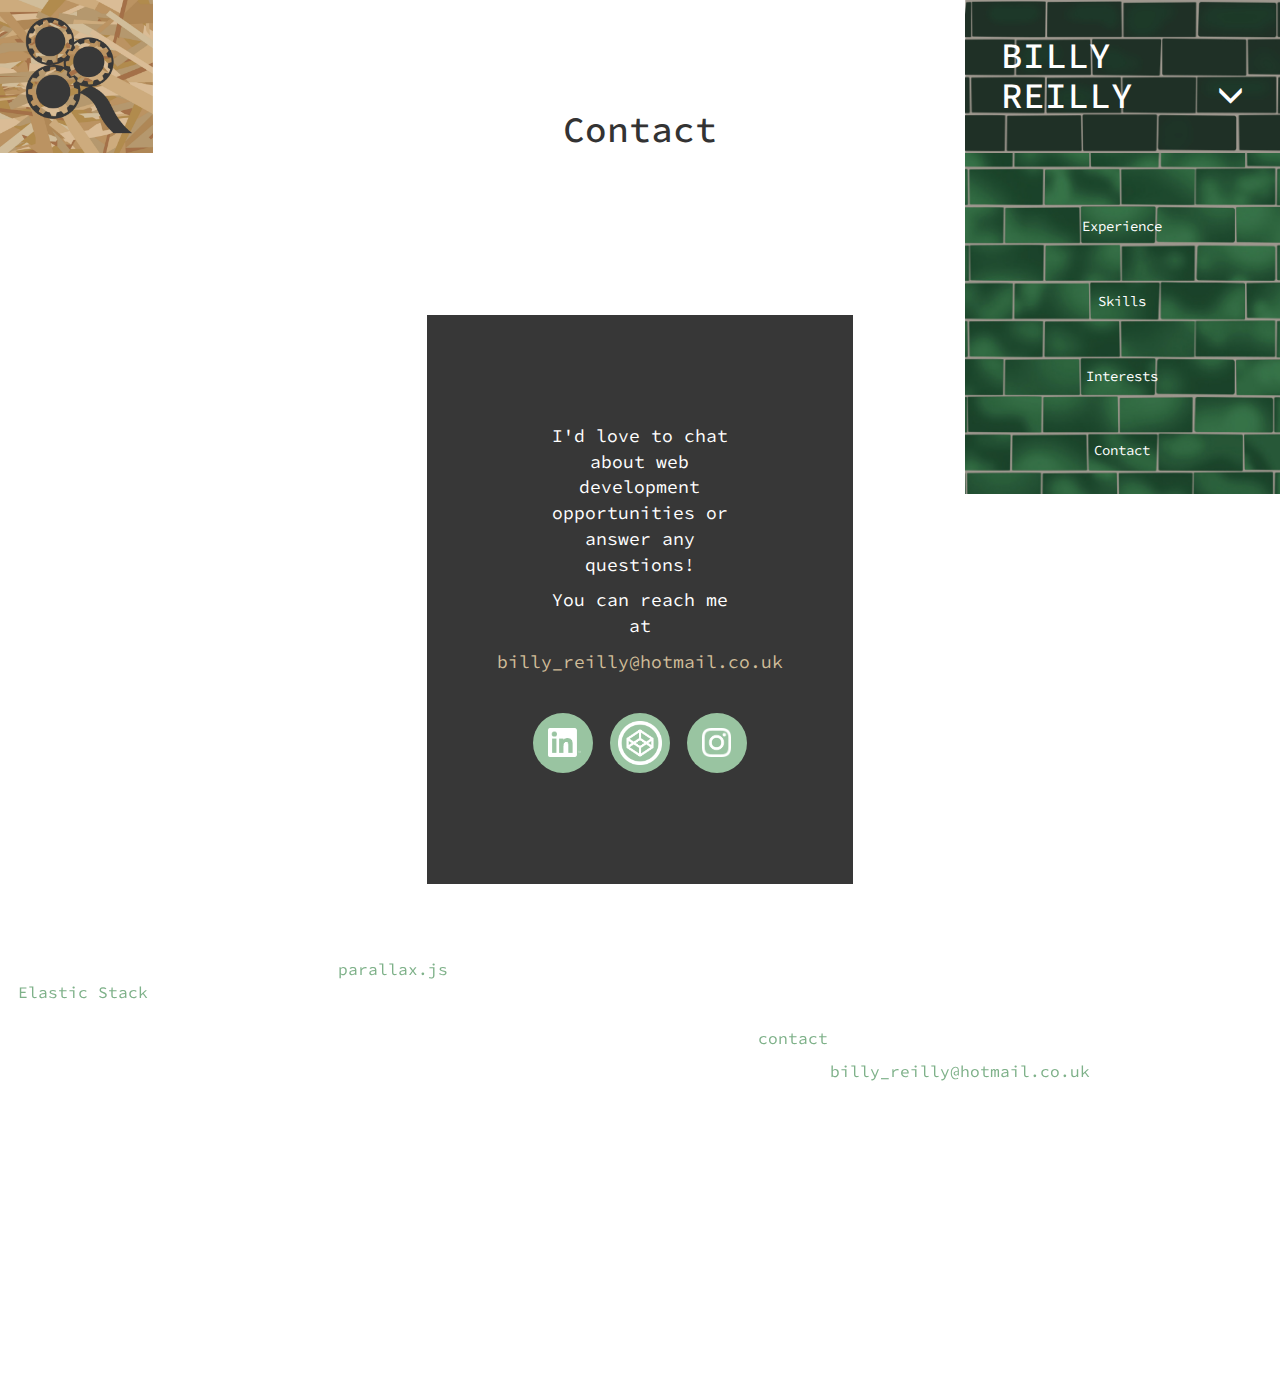
==== contact.html @ 7669a064 "first commit" ====
<!DOCTYPE html>
<html lang="en">
  <head>
    <meta charset="UTF-8">
	<meta http-equiv="X-UA-Compatible" content="IE=edge">
	<meta name="viewport" content="width=device-width, initial-scale=1">
    <title>Contact</title>
    <!-- Bootstrap -->
	<link href="css/bootstrap.css" rel="stylesheet">
	<link href="https://fonts.googleapis.com/css?family=Source+Code+Pro" rel="stylesheet">
	<link href="css/contact.css" rel="stylesheet" type="text/css">
  </head>
  <body>
<!-- NAVIGATION -->

<div class="nav-mobile visible-xs visible-sm">
  	<a href="index.html" class="logo-mobile">
  	</a>
  	<h4 class="nav-name-mobile">BILLY<br/>REILLY</h4>
  	<div class="menuglyph-mob glyphicon glyphicon-menu-hamburger"></div>
  </div>
  
  <div class="nav-mobile-space visible-xs visible-sm">
  </div>
  
  <div class="nav-mobile-menu visible-xs visible-sm">
  
  <div class="mobile-nav-exit-block">
   <div class="glyphicon glyphicon-remove-circle"></div>
  </div>
  
  <div class="menu-links-mobile">
<a href="index.html" class="menu-link-mobile"><div>HOME</div></a>

<a href="experience.html" class="menu-link-mobile"><div>EXPERIENCE</div></a>

<a href="skills.html" class="menu-link-mobile"><div>SKILLS</div></a>

<a href="interests.html" class="menu-link-mobile"><div>INTERESTS</div></a>

<a href="contact.html" class="menu-link-mobile contact-link">CONTACT</a>
</div>

<div class="social-media-icons-mob">
	<a href="mailto:billy_reilly@hotmail.co.uk" class="soc-med-icon"><img class="email-logo" src="images/soc med icons/email.png"/></a>
	<a href="https://uk.linkedin.com/in/billy-reilly-16b3106a" target="_blank" class="soc-med-icon"><img class="linkedin-logo" src="images/soc med icons/linkedin.png"></a>
	<a href="https://www.instagram.com/billy_reilly/" target="_blank" class="soc-med-icon"><img class="instagram-logo" src="images/soc med icons/instagram.png"></a>
</div>
  
  </div>
  
  <a href="index.html" class="logo hidden-xs hidden-sm">
</a>

<div class="nav-top hidden-xs hidden-sm">
	<a href="index.html"><h2>BILLY<br/>REILLY</h2></a>
    <div class="menuglyph1 glyphicon glyphicon-menu-down" aria-hidden="true"></div>
</div>

<div class="nav-dropdown hidden-xs hidden-sm">

<div class="menulinks">
<a href="experience.html" class="page-link-box">
	<svg class="bracket-left" data-name="Layer 1" xmlns="http://www.w3.org/2000/svg" viewBox="0 0 14.94 63.29"><path class="cls-1" d="M14.12,2.22c-4.78,1-6.89,3.05-7.93,4.68-4.88,7.59,4.32,20.9.06,24.21-1.47,1.14-4.08.73-4.07,1.1s2.73-.23,4.26.89c4.33,3.18-5,17.3.22,25,1.9,2.83,5.19,3.93,7.46,4.43" transform="translate(-0.68 -0.72)"/></svg>
	<div>Experience</div>
	<svg class="bracket-right" data-name="Layer 1" xmlns="http://www.w3.org/2000/svg" viewBox="0 0 14.94 63.29"><path class="cls-1" d="M2.18,2.22C7,3.26,9.07,5.27,10.11,6.9,15,14.49,5.79,27.8,10.05,31.1c1.47,1.14,4.08.73,4.07,1.1s-2.73-.23-4.26.89c-4.33,3.18,5,17.3-.22,25C7.74,60.91,4.45,62,2.18,62.51" transform="translate(-0.68 -0.72)"/></svg>
</a>

<a href="skills.html" class="page-link-box">
	<svg class="bracket-left" data-name="Layer 1" xmlns="http://www.w3.org/2000/svg" viewBox="0 0 14.94 63.29"><path class="cls-1" d="M14.12,2.22c-4.78,1-6.89,3.05-7.93,4.68-4.88,7.59,4.32,20.9.06,24.21-1.47,1.14-4.08.73-4.07,1.1s2.73-.23,4.26.89c4.33,3.18-5,17.3.22,25,1.9,2.83,5.19,3.93,7.46,4.43" transform="translate(-0.68 -0.72)"/></svg>
	<div>Skills</div>
	<svg class="bracket-right" data-name="Layer 1" xmlns="http://www.w3.org/2000/svg" viewBox="0 0 14.94 63.29"><path class="cls-1" d="M2.18,2.22C7,3.26,9.07,5.27,10.11,6.9,15,14.49,5.79,27.8,10.05,31.1c1.47,1.14,4.08.73,4.07,1.1s-2.73-.23-4.26.89c-4.33,3.18,5,17.3-.22,25C7.74,60.91,4.45,62,2.18,62.51" transform="translate(-0.68 -0.72)"/></svg>	
</a>

<a href="interests.html" class="page-link-box">
	<svg class="bracket-left" data-name="Layer 1" xmlns="http://www.w3.org/2000/svg" viewBox="0 0 14.94 63.29"><path class="cls-1" d="M14.12,2.22c-4.78,1-6.89,3.05-7.93,4.68-4.88,7.59,4.32,20.9.06,24.21-1.47,1.14-4.08.73-4.07,1.1s2.73-.23,4.26.89c4.33,3.18-5,17.3.22,25,1.9,2.83,5.19,3.93,7.46,4.43" transform="translate(-0.68 -0.72)"/></svg>
	<div>Interests</div>
	<svg class="bracket-right" data-name="Layer 1" xmlns="http://www.w3.org/2000/svg" viewBox="0 0 14.94 63.29"><path class="cls-1" d="M2.18,2.22C7,3.26,9.07,5.27,10.11,6.9,15,14.49,5.79,27.8,10.05,31.1c1.47,1.14,4.08.73,4.07,1.1s-2.73-.23-4.26.89c-4.33,3.18,5,17.3-.22,25C7.74,60.91,4.45,62,2.18,62.51" transform="translate(-0.68 -0.72)"/></svg>
</a>

<a href="contact.html" class="page-link-box">
	<svg class="bracket-left" data-name="Layer 1" xmlns="http://www.w3.org/2000/svg" viewBox="0 0 14.94 63.29"><path class="cls-1" d="M14.12,2.22c-4.78,1-6.89,3.05-7.93,4.68-4.88,7.59,4.32,20.9.06,24.21-1.47,1.14-4.08.73-4.07,1.1s2.73-.23,4.26.89c4.33,3.18-5,17.3.22,25,1.9,2.83,5.19,3.93,7.46,4.43" transform="translate(-0.68 -0.72)"/></svg>
	<div>Contact</div>
	<svg class="bracket-right" data-name="Layer 1" xmlns="http://www.w3.org/2000/svg" viewBox="0 0 14.94 63.29"><path class="cls-1" d="M2.18,2.22C7,3.26,9.07,5.27,10.11,6.9,15,14.49,5.79,27.8,10.05,31.1c1.47,1.14,4.08.73,4.07,1.1s-2.73-.23-4.26.89c-4.33,3.18,5,17.3-.22,25C7.74,60.91,4.45,62,2.18,62.51" transform="translate(-0.68 -0.72)"/></svg>
</a>

</div>

<div class="navUpButton">
<div class="menuglyph2 glyphicon glyphicon-menu-up"></div>
</div>

</div>

<!--PAGE CONTENT:-->

<div class="title">
  	<h1>Contact</h1>
</div>

<div class="container-fluid">
<div class="row">
	<div class="contact-text-container col-xs-10 col-xs-offset-1 col-sm-8 col-sm-offset-2 col-md-6 col-md-offset-3 col-lg-4 col-lg-offset-4">
		<div class="text">
		<p>I'd love to chat about web development opportunities or answer any questions!</p>
			<p>You can reach me at</p>
		</div>
			<a class="contact-email" href="mailto:billy_reilly@hotmail.co.uk">billy_reilly@hotmail.co.uk</a>
			
			<a href="https://uk.linkedin.com/in/billy-reilly-16b3106a" target="_blank" class="soc-med-icon"><img class="linkedin-logo" src="images/soc med icons/linkedin.png"></a>
			<a href="http://codepen.io/billy_reilly/" target="_blank" class="soc-med-icon codepen-icon"><img class="codepen-logo" src="images/soc med icons/codepen logo.png"></a>
			<a href="https://www.instagram.com/billy_reilly/" target="_blank" class="soc-med-icon"><img class="instagram-logo" src="images/soc med icons/instagram.png"></a>
		
	</div>
</div>
</div>


<!--FOOTER:-->  

<div class="footer-space hidden-xs">
	<div class="footer closed">
    
    <div class="rights col-sm-6">
    <h4><b>Please note</b></h4>
    <p>Aside from Matthew Wagerfield's <a href="http://matthew.wagerfield.com/parallax/">parallax.js</a> plugin and <a href="http://tympanus.net/Development/ElasticStack/">Elastic Stack</a> by Codrops, all the code which makes up this site is my own work.<br/><br/>The photography, graphics and illustrations featured are also my own unless otherwise stated. All rights reserved Billy Reilly, <script type="text/javascript">var date = new Date(); document.write(date.getFullYear())</script>.</p>
    </div>
    
    <div class="status col-sm-6">
    <h4><b>Status</b></h4>
    <p>I’m currently looking for an internship or junior position as a developer. If you think I might be a good fit at your company or if you'd like to know more please don't hesitate to get in <a href="contact.html">contact</a>!</p>
		<p class="footer-email"><a href="mailto:billy_reilly@hotmail.co.uk">billy_reilly@hotmail.co.uk</a></p>
    </div>
    
	</div>
</div>

<div class="footer-mobile visible-xs">
<div class="footer-mobile-text">
	<p>All rights reserved Billy Reilly, <script type="text/javascript">var date = new Date(); document.write(date.getFullYear())</script>.<br/><br/>I'm currently looking for a junior role / internship<br/>Please don't hesitate to get in touch<br/><a href="mailto:billy_reilly@hotmail.co.uk">billy_reilly@hotmail.co.uk</a></p>
</div>

</div>
  
	<!-- jQuery (necessary for Bootstrap's JavaScript plugins) --> 
	<script type="text/javascript" src="js/jquery-1.11.3.min.js"></script>
    
	<!-- Include all compiled plugins (below), or include individual files as needed --> 

<script type="text/javascript" src="js/contact.js"></script>

	<script type="text/javascript" src="bootstrap.js"></script>  
  </body>
</html>
---- css/contact.css ----
@charset "UTF-8";
body{
	font-family:'Source Code Pro', monospace;
}

/*NAVIGATION*/

.nav-mobile{
	width:100%;
	height:60px;
	position:fixed;
	float:left;
	padding:0;
	background-color:#314840;
	z-index:10;
	-moz-transition:all 600ms ease-in-out;
  -o-transition:all 600ms ease-in-out;
  transition:all 600ms ease-in-out;
  -webkit-transition:all 600ms ease-in-out;
}

.logo-mobile{
	height:60px;
	width:60px;
	background-image:url(../images/chipboard%20logo.jpg);
  	background-repeat:no-repeat;
  	background-size:contain;
  	margin:0;
  	display:inline-block;
  	float:left;
	-moz-transition:all 600ms ease-in-out;
  -o-transition:all 600ms ease-in-out;
  transition:all 600ms ease-in-out;
  -webkit-transition:all 600ms ease-in-out;
  }

.nav-mobile h4{
	color:#ffffff;
	margin:10px;
	margin-left:20px;
	display:inline-block;
}

.menuglyph-mob{
	float:right;
	color:#ffffff;
	font-size:20px;
	display:inline-block;
	margin:20px;
}

.nav-mobile-space{
	width:100%;
	height:60px;
	display:block;
}

.nav-mobile-menu{
	position:fixed;
	display:none !important;
	width:100%;
	height:100%;
	top:0;
	background-color:#373737;
	-moz-transition:all 600ms ease-in-out;
  -o-transition:all 600ms ease-in-out;
  transition:all 600ms ease-in-out;
  -webkit-transition:all 600ms ease-in-out;
  z-index:11;
}

.nav-dropdown-mobile-open{
	display:block !important;
}

.mobile-nav-exit-block{
	height:10vh;
	padding:2.5vh;
}

.glyphicon-remove-circle{
	float:right;
	color:#FFFFFF;
	font-size:5vh;
}

.menu-links-mobile{
	text-align:center;
}

.menu-link-mobile{
	display:block;
	color:white;
	height:13vh;
	font-size:4vh;
}

.menu-link-mobile:hover{
	color:#d0bd99;
}

.menu-link-mobile:active{
	color:#85754E;
}

.menu-link-mobile div{
	position:relative;
	width:40vh;
	margin:0 auto;
	border-bottom:1px solid #7eb189;
	padding:3.5vh;
}

.contact-link{
	padding:3.5vh;
}

.social-media-icons-mob{
	text-align:center;
	margin-top:5vh;
}

.soc-med-icon{
	height:60px;
	width:60px;
	border-radius:50%;
	background-color:#99c4a1;
	display:inline-block;
	margin:3px;
	padding:15px;
}

.email-logo{
	width:29px;
	margin-top:4px;
}

.linkedin-logo{
	height:29px;
}

.instagram-logo{
	height:29px;
}

.navUpButton-mobile{
	padding:15px;
	text-align:center;
	color:#ffffff;
}

.logo{
  width:25vh;
  height:25vh;
  background-image:url(../images/chipboard%20logo.jpg);
  background-repeat:no-repeat;
  background-size:contain;
  position:fixed;
  top:0;
  left:0;
  -moz-transition:all 600ms ease-in-out;
  -o-transition:all 600ms ease-in-out;
  transition:all 600ms ease-in-out;
  -webkit-transition:all 600ms ease-in-out;
  z-index:10;
}

.nav-top{
  width:35vh;
  height:17vh;
  background-color:#314840;
	background-image:url(../images/tiles-top1-01.jpg);
	background-repeat:no-repeat;
	background-size:cover;
	background-position:center;
  position:fixed;
  top:0;
  right:0;
  padding:4vh;
  z-index:10;
}

.nav-top h2{
	color:#ffffff;
	margin-top:0;
	float:left;
	font-size:4vh;
}

.menuglyph1{
	float:right;
	color:#ffffff;
	font-size:3vh;
	margin-top:5vh;
	opacity:0;
}

.nav-dropdown{
  width:35vh;
  height:50vh;
  background-color:#558460;
	background-image:url(../images/tiles-bottom1-01.jpg);
	background-repeat:no-repeat;
	background-size:cover;
	background-position:center;
  position:fixed;
  right:0;
  top:17vh;
  z-index:10;
  padding-top:6vh;
}

.page-link-box{
	height:8.3vh;
	display:block;
	color:#ffffff;
}

.page-link-box div{
	display:inline-block;
	width:22vh;
	padding:2.5vh;
	text-align:center;
}


.page-link-box:hover{
	background-color:rgba(0, 0, 0, 0.5);
	color:#ffffff;
}

.bracket-left{
	height:6vh;
	display:inline-block;
	float:left;
	margin-top:1vh;
	margin-bottom:1vh;
	margin-left:5vh;
	fill:none;
	stroke:#b59b71;
	stroke-linecap:round;
	stroke-miterlimit:10;
	stroke-width:3px;
	stroke-dasharray: 80;
    stroke-dashoffset: 80;
}

.bracket-right{
	height:6vh;
	display:inline-block;
	float:right;
	margin-top:1vh;
	margin-bottom:1vh;
	margin-right:5vh;
	fill:none;
	stroke:#b59b71;
	stroke-linecap:round;
	stroke-miterlimit:10;
	stroke-width:3px;
	stroke-dasharray: 80;
    stroke-dashoffset: 80;
}

@keyframes draw {
  	0% {
		stroke-dasharray: 80;
    	stroke-dashoffset: 80;
		stroke-width:3px;
  	}
  	100% {
		stroke-dasharray: 80;
    	stroke-dashoffset: 0;
		stroke-width:3px;
  	}
}

.page-link-box:hover .bracket-left{
	-webkit-animation:0.5s draw ease-in-out forwards;
	animation: draw 0.5s ease-in-out forwards;
}

@keyframes dash {
  	from {
		stroke-dasharray: 80;
    	stroke-dashoffset: 160;
		stroke-width:3px;
  	}
  	to {
		stroke-dasharray: 80;
    	stroke-dashoffset: 80;
		stroke-width:3px;
  	}
}

.page-link-box:hover .bracket-right{
	-webkit-animation: 0.5s dash ease-in-out reverse forwards;
	animation: dash 0.5s ease-in-out reverse forwards;
}

.navUpButton{
	width:100%;
	height:12vh;
	text-align:center;
	padding-top:3vh;
}

.menuglyph2{
	color:#ffffff;
	font-size:3vh;
	bottom:0;
	opacity:1;
}

.menu-link{
	color:white;
}

/*PAGE CONTENT*/

.title{
  height:35vh;
  text-align:center;
  padding:10vh;
}

.contact-text-container{
	background-color:#373737;
	color:#ffffff;
	text-align:center;
	font-size:2vh;
	padding-top:12vh;
	padding-bottom:12vh;
	margin-bottom:15vh;
}

.text{
	margin-left:12vh;
	margin-right:12vh;
}

.contact-email{
	display:block;
	color:#d0bd99;
	margin-bottom:4vh;
}

.contact-email:hover{
	color:#d0bd99;
}

.soc-med-icon{
	height:60px;
	width:60px;
	border-radius:50%;
	background-color:#99c4a1;
	display:inline-block;
	margin:3px;
	padding:15px;
}

.soc-med-icon:hover{
	background-color:#d0bd99;
}

.email-logo{
	width:29px;
	margin-top:4px;
}

.codepen-icon{
	padding:7.5px;
}

.codepen-logo{
	height:44px;
}

.linkedin-logo{
	height:29px;
}

.instagram-logo{
	height:29px;
}

/*FOOTER*/

.footer-space{
	height:25vh;
	z-index:2;
	bottom:0px;
	padding-bottom:0;
	margin-top:15vh;
}

.footer{
  position:fixed;
  background-color:#373737;
  width:100%;
  height:25vh;
  z-index:1;
  bottom:0;
  -moz-transition:all 600ms ease-in-out;
  -o-transition:all 600ms ease-in-out;
  transition:all 600ms ease-in-out;
  -webkit-transition:all 600ms ease-in-out;
}

.closed{
	height:0;
}

.rights{
	color:#ffffff;
	display:inline-block;
	padding:2vh;
}

.status{
	display:inline-block;
	color:#ffffff;
	padding:2vh;
}

.footer p {
	font-size:1.8vh;
}

.footer a{
	color:#7eb189;
}

.footer a:hover{
	color:#d0bd99;
}

.footer-email{
	text-align:center;
}

.footer-mobile{
	width:100%;
	height:150px;
	background-color:#373737;
	margin-top:20px;
}

.footer-mobile-text{
	padding:20px;
	color:#ffffff;
	text-align:center;
	font-size:12px;
}

.footer-mobile-text a{
	color:#7eb189;
}

.footer-mobile-text a:hover{
	color:#d0bd99;
}
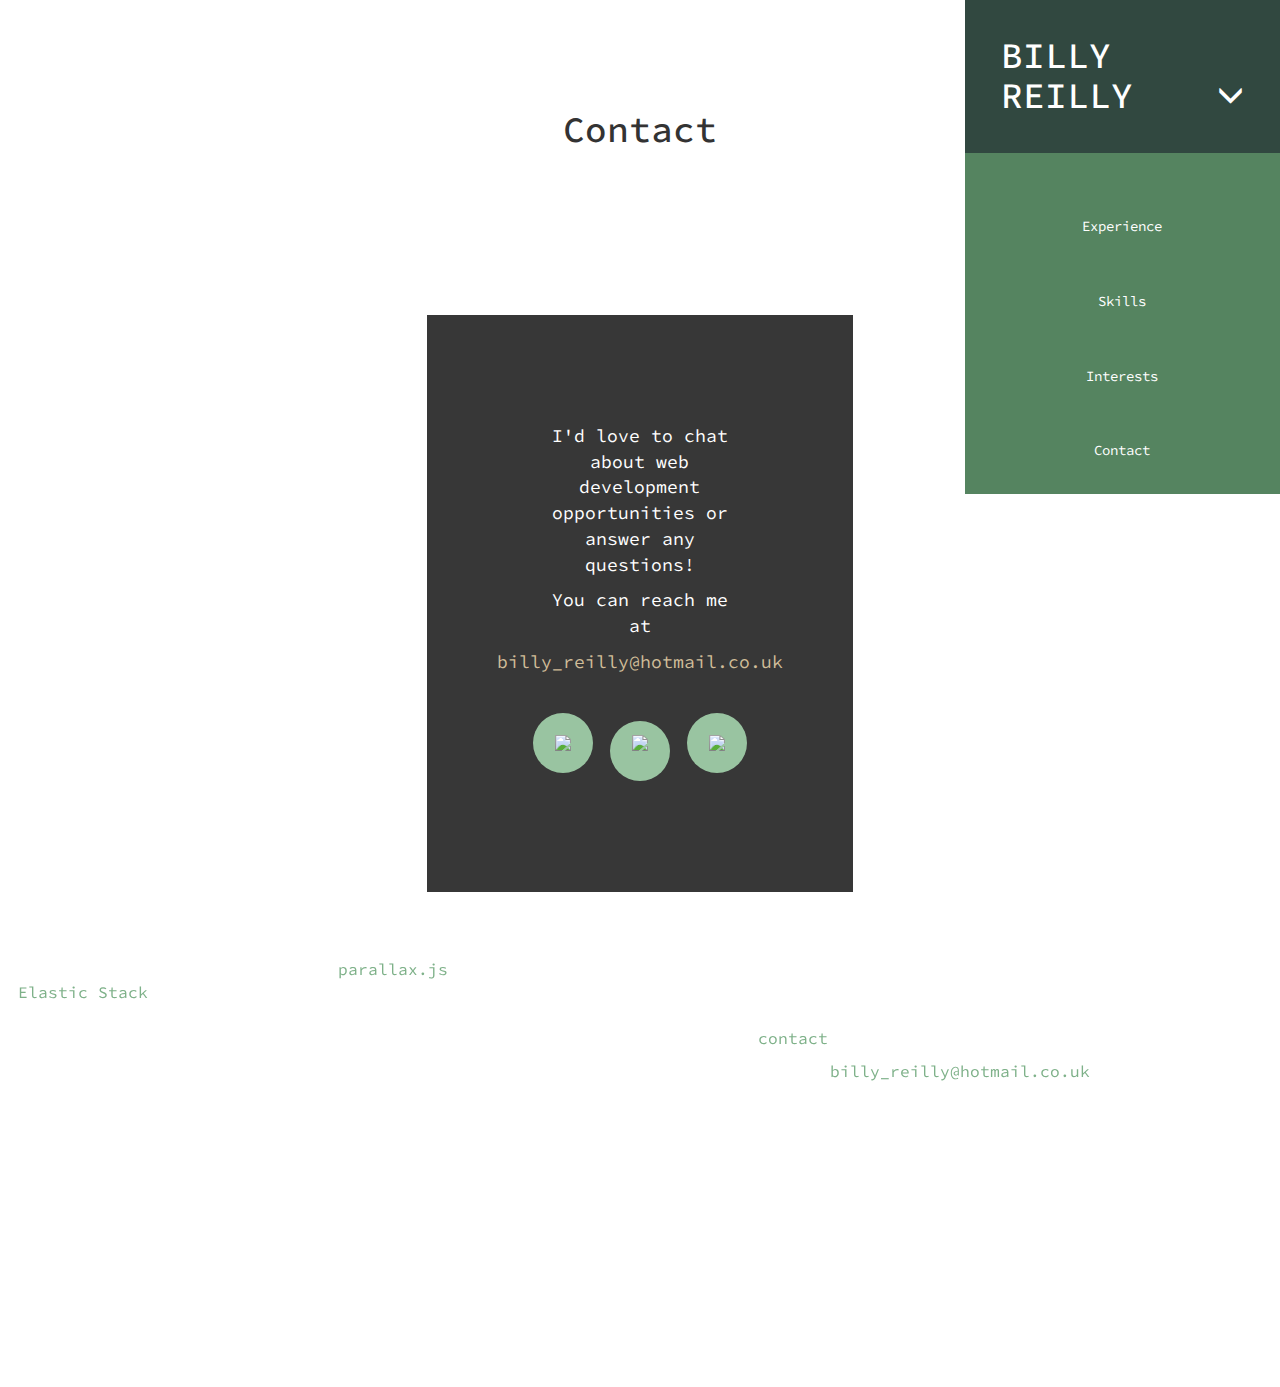
==== commit a127949e: "updated meta data and favicon added" ====
--- a/contact.html
+++ b/contact.html
@@ -4,7 +4,12 @@
     <meta charset="UTF-8">
 	<meta http-equiv="X-UA-Compatible" content="IE=edge">
 	<meta name="viewport" content="width=device-width, initial-scale=1">
-    <title>Contact</title>
+    <title>Billy Reilly - Contact</title>
+    <meta name="Description" content="Email, LinkedIn, CodePen and Instagram contact information">
+    
+    <head profile="http://www.w3.org/2005/10/profile">
+    <link rel="icon" type="image/png" href="images/favicon.png">
+    
     <!-- Bootstrap -->
 	<link href="css/bootstrap.css" rel="stylesheet">
 	<link href="https://fonts.googleapis.com/css?family=Source+Code+Pro" rel="stylesheet">
